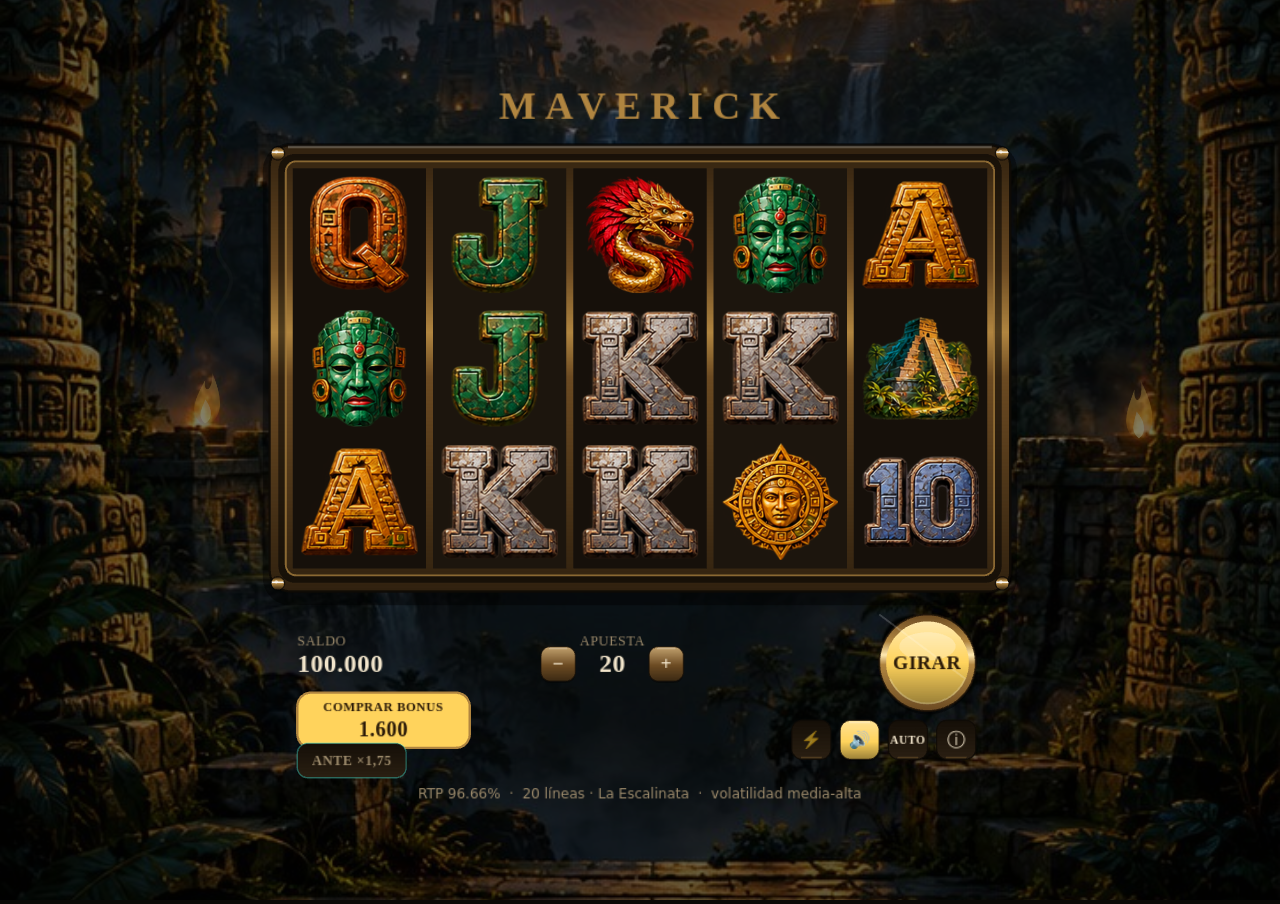
==== games/slots/index.html @ ad78503a "Publica los bonus de caceria zombie y guerra de familias" ====
<!doctype html>
<html lang="es">
  <head>
    <script src="../../src/core/spin-pace.js?v=2"></script>
    <script src="../../src/core/soundtracks.js?v=2"></script>
    <script src="../../src/core/noir-survival-soundtracks.js?v=1"></script>
    <script src="../../src/core/audio.js?v=83"></script>
    <script src="../../src/core/provider-audio.js?v=2"></script>
    <script src="../../src/ui/cinema.js?v=8"></script>
    <script src="../../assets/illustrated/provider/index.js?v=5"></script>

    <meta charset="utf-8" />
    <meta name="viewport" content="width=device-width, initial-scale=1, viewport-fit=cover" />
    <title>Maverick</title>
    <style>
      html, body {
        margin: 0;
        height: 100%;
        background: #0b0906;
        overflow: hidden;
        font-family: system-ui, -apple-system, "Segoe UI", sans-serif;
        overscroll-behavior: none;
      }
      #stage { width: 100%; height: 100%; display: block; touch-action: manipulation; }
    </style>
    <script type="module" crossorigin src="./assets/index-C5QeYQYW.js"></script>
    <link rel="modulepreload" crossorigin href="./assets/Geometry-CZGVBKwE.js">
    <link rel="modulepreload" crossorigin href="./assets/Filter-DM8SVgg4.js">
    <link rel="modulepreload" crossorigin href="./assets/canvasUtils-BwcAxi36.js">
    <link rel="modulepreload" crossorigin href="./assets/Cache-DOCLyTZt.js">
    <link rel="modulepreload" crossorigin href="./assets/init-DRkBvT11.js">
    <link rel="modulepreload" crossorigin href="./assets/audio-ClnuzuJD.js">
    <link rel="modulepreload" crossorigin href="./assets/GCManagedHash-CXbpxP8s.js">
    <link rel="modulepreload" crossorigin href="./assets/RenderTargetSystem-DtuxE8xx.js">
    <link rel="modulepreload" crossorigin href="./assets/getTextureBatchBindGroup-CCNGb0nl.js">
    <link rel="modulepreload" crossorigin href="./assets/GraphicsContext-DoHi5S1r.js">
    <link rel="modulepreload" crossorigin href="./assets/CanvasPool-BaexORx5.js">
    <link rel="modulepreload" crossorigin href="./assets/getPo2TextureFromSource-BQ7amOIl.js">
    <link rel="modulepreload" crossorigin href="./assets/CanvasRenderer-Cpyi8xDe.js">
    <link rel="modulepreload" crossorigin href="./assets/BufferResource-ByipGbaf.js">
    <link rel="modulepreload" crossorigin href="./assets/BitmapFont-Dj5XPXmg.js">
    <link rel="stylesheet" href="../../src/styles/games/cinema.css?v=6">
  </head>
  <body>
    <div id="stage"></div>

  </body>
</html>
---- src/styles/games/cinema.css ----
.cinema{--cinema-gold:#ffe1a0;--cinema-accent:#d69239;--scenery:0%;position:fixed;inset:0;box-sizing:border-box;width:100vw;max-width:none;height:100dvh;max-height:none;margin:0;border:0;padding:24px;color:#fff3d2;background:radial-gradient(ellipse at 50% 36%,#65441ee8,#080b12f5 72%);overflow:auto;font-family:Arial,sans-serif;text-align:center}
.cinema::backdrop{background:#060910d9;backdrop-filter:blur(9px)}
.cinema{color-scheme:dark;scrollbar-width:thin;scrollbar-color:#b78d45 #13100c}
html:has(.cinema[open]),body:has(.cinema[open]){overflow:hidden}
.cinema[open]{display:grid;place-items:center;animation:cinema-in .36s ease-out}
.cinema--sebusca{--scenery:50%;--cinema-accent:#f38f47;background:radial-gradient(ellipse at 50% 36%,#663018ed,#100d0bf7 75%)}
.cinema--vendimia{--scenery:100%;--cinema-accent:#c782ce;background:radial-gradient(ellipse at 50% 36%,#492c49eb,#100d16f5 75%)}
.cinema-atmosphere{position:absolute;inset:0;background:linear-gradient(#05070866,#050708e0),url('../../../assets/illustrated/environments.png') var(--scenery) center/300% 100%;opacity:.42;pointer-events:none}
.cinema-panel{position:relative;z-index:1;width:min(580px,100%);padding:24px 22px;box-sizing:border-box;animation:cinema-rise .65s cubic-bezier(.16,1,.3,1)}
.cinema-panel::before{content:'';position:absolute;inset:65px -15px 45px;border:1px solid #eab95b44;clip-path:polygon(0 0,27% 0,27% 1%,73% 1%,73% 0,100% 0,100% 100%,73% 100%,73% 99%,27% 99%,27% 100%,0 100%);pointer-events:none}
.cinema-brand{font-size:11px;font-weight:700;letter-spacing:.36em;color:#ffe4b4bb;margin-bottom:16px}
.cinema-emblem{width:105px;height:105px;margin:0 auto 10px;background:url('../../../assets/illustrated/originals-atlas.png') 33.333% 66.666%/400% 400%;filter:drop-shadow(0 0 28px #fbb43d66);animation:cinema-emblem .8s cubic-bezier(.16,1,.3,1)}
.cinema--classic20 .cinema-emblem,.cinema--sebusca .cinema-emblem,.cinema--vendimia .cinema-emblem{background-image:url('../../../assets/illustrated/provider-atlas.png');background-size:600% 500%}
.cinema--classic20 .cinema-emblem{background-position:0 0}
.cinema--sebusca .cinema-emblem{background-position:100% 25%}
.cinema--vendimia .cinema-emblem{background-position:100% 75%}
.cinema-eyebrow{font-size:11px;letter-spacing:.28em;font-weight:800;color:var(--cinema-gold);margin:16px 0 9px}
.cinema h2{font-family:Georgia,serif;font-size:clamp(23px,5vw,43px);line-height:1.1;letter-spacing:.025em;margin:0;color:#fff3cd;text-shadow:0 3px #784420,0 8px 24px #000}
.cinema-rule{height:1px;width:60%;margin:20px auto 5px;background:linear-gradient(90deg,transparent,var(--cinema-accent),transparent)}
.cinema-value{display:block;font-size:clamp(62px,12vw,110px);font-family:Georgia,serif;line-height:1.15;letter-spacing:-.04em;color:#ffe3a0;text-shadow:0 3px 0 #9d6328,0 8px 24px #000;font-variant-numeric:tabular-nums}
.cinema-unit{letter-spacing:.3em;font-size:13px;font-weight:800;margin:8px 0 22px}
#cinema-detail{font-size:14px;line-height:1.6;color:#e9ddc9;max-width:400px;margin:0 auto 24px}
.cinema-continue{font:800 12px Arial,sans-serif;letter-spacing:.14em;cursor:pointer;min-height:50px;min-width:220px;max-width:100%;padding:15px 26px;border:1px solid #fff0b7;border-radius:5px;background:linear-gradient(#ffe7a5,#d09a42);color:#32200e;box-shadow:0 5px 0 #694316,0 12px 35px #0008;transition:filter .2s,transform .2s}
.cinema-continue:hover{filter:brightness(1.12);transform:translateY(-2px)}
.cinema-continue:focus-visible{outline:3px solid white;outline-offset:6px}
.cinema-hint{display:block;font-size:10px;letter-spacing:.08em;color:#cab99a;margin-top:20px}
.cinema-sparks{position:absolute;inset:0;overflow:hidden;pointer-events:none}
.cinema-sparks i{position:absolute;left:var(--x);bottom:-20px;width:3px;height:7px;border-radius:50%;background:var(--cinema-gold);box-shadow:0 0 12px var(--cinema-accent);animation:cinema-spark 4.5s linear infinite;animation-delay:calc(var(--i)*-.27s)}
@keyframes cinema-spark{0%{transform:translate(0,0) rotate(0);opacity:0}20%{opacity:.8}100%{transform:translate(45px,-100vh) rotate(260deg);opacity:0}}
@keyframes cinema-in{from{opacity:0}to{opacity:1}}
@keyframes cinema-rise{from{transform:translateY(30px) scale(.94);opacity:0}to{transform:none;opacity:1}}
@keyframes cinema-emblem{from{transform:scale(.55) rotate(-12deg);opacity:0}to{transform:none;opacity:1}}
@media(max-height:620px){.cinema{padding:12px}.cinema-panel{padding:12px}.cinema-emblem{width:60px;height:60px;margin-bottom:0}.cinema-brand{margin-bottom:8px}.cinema-value{font-size:62px}.cinema-rule{margin:12px auto 0}.cinema-unit{margin:4px 0 10px}#cinema-detail{margin-bottom:14px}.cinema-hint{margin-top:12px}}
@media(prefers-reduced-motion:reduce){.cinema *,.cinema[open]{animation:none!important;transition:none!important}.cinema-sparks{display:none}}

/* Theme-led bonus presentation, shared by the four free-spin engines. */
body[data-bonus-theme] #stage canvas{filter:saturate(1.16)}
.cinema{--cinema-gold:#f5cf72;--cinema-accent:#f5cf72;background:#071914;color:#fff;width:100%;font-family:Arial,sans-serif}
.cinema--gold{background:#14171b}
.cinema--sebusca{--cinema-gold:#f5b598;--cinema-accent:#f5b598;background:#201014}
.cinema--vendimia{--cinema-gold:#e8c8fa;--cinema-accent:#e8c8fa;background:#1a1329}
.cinema-atmosphere{opacity:1;background:linear-gradient(#0307065c,#030706c9),url('../../../assets/illustrated/environments.png') var(--scenery) center/300% 100%}
.cinema-panel{width:min(680px,100%);padding:20px}
.cinema-panel::before{display:none}
.cinema-brand,.cinema-eyebrow,.cinema h2,.cinema-value,.cinema-unit,.cinema-continue{letter-spacing:0}
.cinema-brand{font-size:13px;color:#fff}
.cinema-emblem{width:120px;height:120px;filter:drop-shadow(0 6px 14px #0008)}
.cinema h2{font-size:38px;color:#fff;text-shadow:0 3px 16px #000}
.cinema-rule{height:2px;width:64px;margin:18px auto 8px;background:var(--cinema-accent)}
.cinema-value{font-size:88px;line-height:1.2;color:var(--cinema-accent);min-height:106px;overflow-wrap:anywhere;text-shadow:0 4px 14px #000}
.cinema-unit{margin:4px 0 16px}
#cinema-detail{color:#eee;margin-bottom:20px}
.cinema-feature{border-top:1px solid #ffffff36;border-bottom:1px solid #ffffff36;padding:14px 0;margin:0 auto 24px;max-width:430px}
.cinema-feature strong{display:block;font-size:18px}
.cinema-feature p{font-size:13px;line-height:1.5;color:#e4e6e5;margin:8px 0 0}
.cinema-receipt{display:none;border-top:1px solid #ffffff36;max-width:350px;margin:0 auto 24px;padding-top:16px;align-items:center;justify-content:space-between;gap:16px;font-size:12px}
.cinema-receipt strong{font-size:22px;color:var(--cinema-accent)}
.cinema[data-kind=summary] .cinema-feature{display:none}
.cinema[data-kind=summary] .cinema-receipt{display:flex}
.cinema-continue{font-size:13px;width:240px;min-width:0;border:1px solid #fff;border-radius:6px;background:var(--cinema-accent);color:#16191a;box-shadow:0 4px 0 #0006}
@media(max-width:480px){.cinema{padding:16px}.cinema-panel{padding:12px 0}.cinema h2{font-size:28px}.cinema-value{font-size:60px;min-height:72px}.cinema-emblem{width:90px;height:90px}.cinema-feature strong{font-size:16px}}
@media(max-height:620px){.cinema{padding:12px}.cinema-panel{padding:8px}.cinema-emblem{width:54px;height:54px;margin-bottom:0}.cinema h2{font-size:26px}.cinema-value{font-size:52px;min-height:63px}.cinema-rule{margin:10px auto 0}.cinema-unit{margin:4px 0 8px}#cinema-detail{margin-bottom:12px}.cinema-feature{padding:8px 0;margin-bottom:14px}.cinema-receipt{margin-bottom:14px;padding-top:10px}}

/* Juegos del proveedor con arte propio: la escena y el emblema los pone cinema.js
   desde MCProviderArt; acá solo el color de cada uno. */
.cinema--kiosco{--cinema-gold:#ffc6e4;--cinema-accent:#e86aa8;background:radial-gradient(ellipse at 50% 36%,#3a1d36eb,#0a1418f5 75%)}
.cinema--feria{--cinema-gold:#ffe2a8;--cinema-accent:#d9a441;background:radial-gradient(ellipse at 50% 36%,#4a3018eb,#120c08f5 75%)}
.cinema--carnaval{--cinema-gold:#ffd35c;--cinema-accent:#ff4fb8;background:radial-gradient(ellipse at 50% 36%,#4a1550eb,#12061cf5 75%)}
.cinema--cataratas{--cinema-gold:#e7c873;--cinema-accent:#3fd6c8;background:radial-gradient(ellipse at 50% 36%,#0f3a32eb,#05140ff5 75%)}
.cinema--zonamuerta{--cinema-gold:#ffb1a6;--cinema-accent:#ff756e;background:radial-gradient(ellipse at 50% 36%,#5e1523eb,#12090ef5 75%)}
.cinema--lafamilia{--cinema-gold:#ffe0a6;--cinema-accent:#e1b66d;background:radial-gradient(ellipse at 50% 36%,#492030eb,#120910f5 75%)}
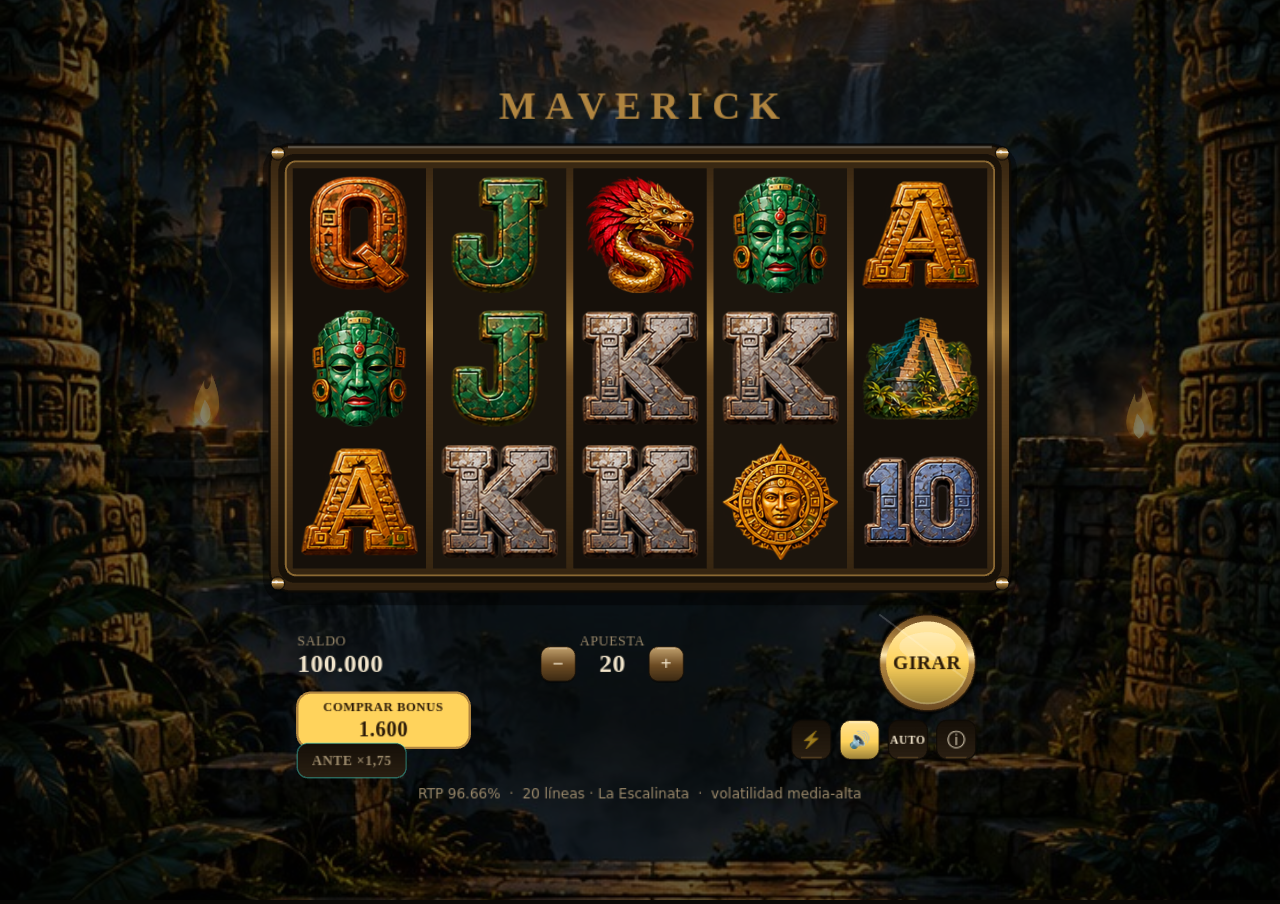
==== commit 27eb0a2f: "Compila el proveedor con el agua animada de Las Cataratas Build con portero de QA (14 juegos aprobad" ====
--- a/games/slots/index.html
+++ b/games/slots/index.html
@@ -23,7 +23,7 @@
       }
       #stage { width: 100%; height: 100%; display: block; touch-action: manipulation; }
     </style>
-    <script type="module" crossorigin src="./assets/index-C5QeYQYW.js"></script>
+    <script type="module" crossorigin src="./assets/index-B_AbcAgF.js"></script>
     <link rel="modulepreload" crossorigin href="./assets/Geometry-CZGVBKwE.js">
     <link rel="modulepreload" crossorigin href="./assets/Filter-DM8SVgg4.js">
     <link rel="modulepreload" crossorigin href="./assets/canvasUtils-BwcAxi36.js">
@@ -43,6 +43,5 @@
   </head>
   <body>
     <div id="stage"></div>
-
   </body>
 </html>
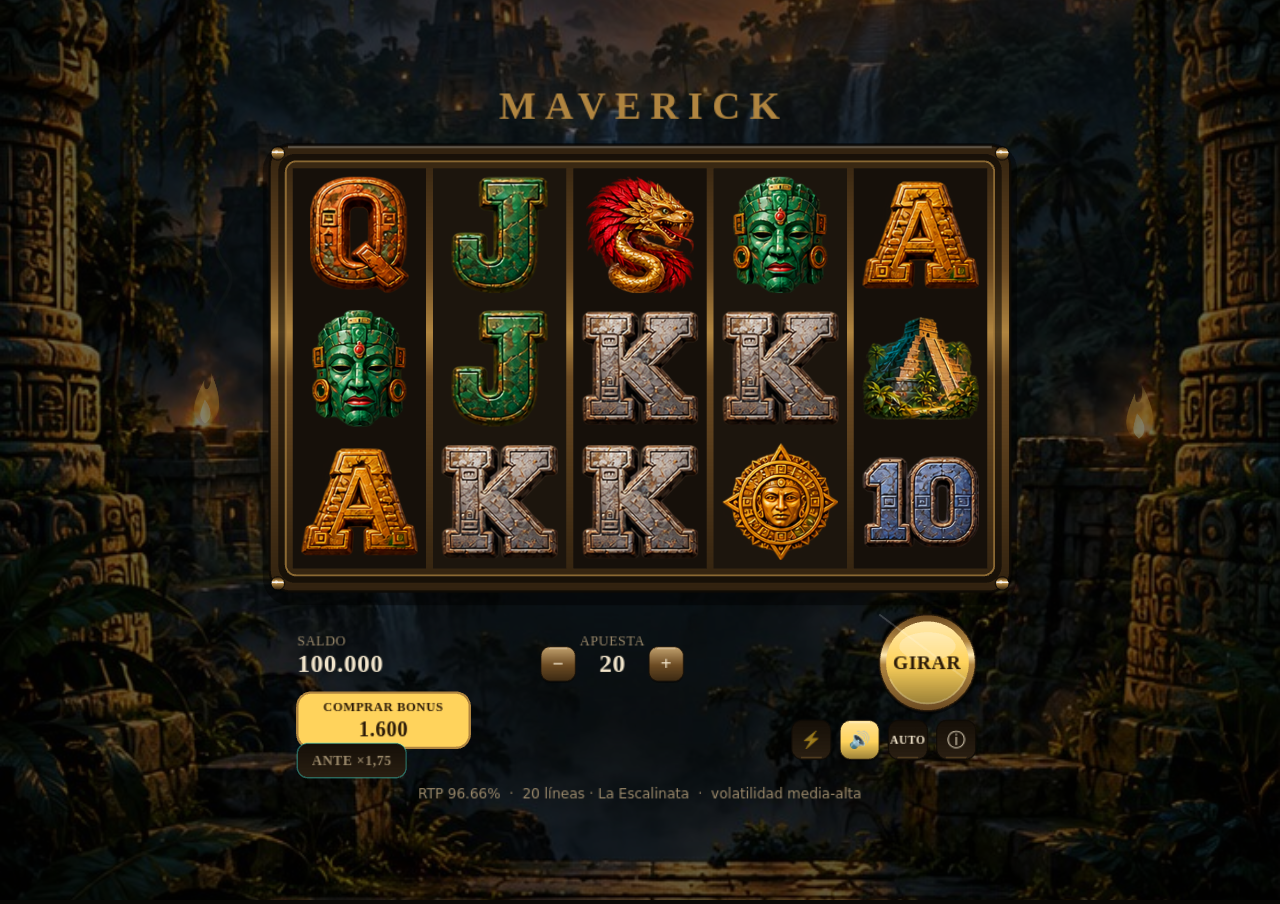
==== commit 64cadc0a: "Proveedor con ambiente animado y bonus de Las Dunas y El Gran Premio Pantallas de la función (MCCine" ====
--- a/games/slots/index.html
+++ b/games/slots/index.html
@@ -6,7 +6,7 @@
     <script src="../../src/core/noir-survival-soundtracks.js?v=1"></script>
     <script src="../../src/core/audio.js?v=83"></script>
     <script src="../../src/core/provider-audio.js?v=2"></script>
-    <script src="../../src/ui/cinema.js?v=8"></script>
+    <script src="../../src/ui/cinema.js?v=9"></script>
     <script src="../../assets/illustrated/provider/index.js?v=5"></script>
 
     <meta charset="utf-8" />
@@ -23,7 +23,7 @@
       }
       #stage { width: 100%; height: 100%; display: block; touch-action: manipulation; }
     </style>
-    <script type="module" crossorigin src="./assets/index-B_AbcAgF.js"></script>
+    <script type="module" crossorigin src="./assets/index-lly-9f3I.js"></script>
     <link rel="modulepreload" crossorigin href="./assets/Geometry-CZGVBKwE.js">
     <link rel="modulepreload" crossorigin href="./assets/Filter-DM8SVgg4.js">
     <link rel="modulepreload" crossorigin href="./assets/canvasUtils-BwcAxi36.js">
@@ -39,7 +39,7 @@
     <link rel="modulepreload" crossorigin href="./assets/CanvasRenderer-Cpyi8xDe.js">
     <link rel="modulepreload" crossorigin href="./assets/BufferResource-ByipGbaf.js">
     <link rel="modulepreload" crossorigin href="./assets/BitmapFont-Dj5XPXmg.js">
-    <link rel="stylesheet" href="../../src/styles/games/cinema.css?v=6">
+    <link rel="stylesheet" href="../../src/styles/games/cinema.css?v=7">
   </head>
   <body>
     <div id="stage"></div>
--- a/src/styles/games/cinema.css
+++ b/src/styles/games/cinema.css
@@ -69,3 +69,5 @@
 .cinema--cataratas{--cinema-gold:#e7c873;--cinema-accent:#3fd6c8;background:radial-gradient(ellipse at 50% 36%,#0f3a32eb,#05140ff5 75%)}
 .cinema--zonamuerta{--cinema-gold:#ffb1a6;--cinema-accent:#ff756e;background:radial-gradient(ellipse at 50% 36%,#5e1523eb,#12090ef5 75%)}
 .cinema--lafamilia{--cinema-gold:#ffe0a6;--cinema-accent:#e1b66d;background:radial-gradient(ellipse at 50% 36%,#492030eb,#120910f5 75%)}
+.cinema--dunas{--cinema-gold:#ffd2a0;--cinema-accent:#e8803c;background:radial-gradient(ellipse at 50% 36%,#4a2416eb,#140a08f5 75%)}
+.cinema--granpremio{--cinema-gold:#ffe1a8;--cinema-accent:#d9963c;background:radial-gradient(ellipse at 50% 36%,#3e2a18eb,#100c08f5 75%)}
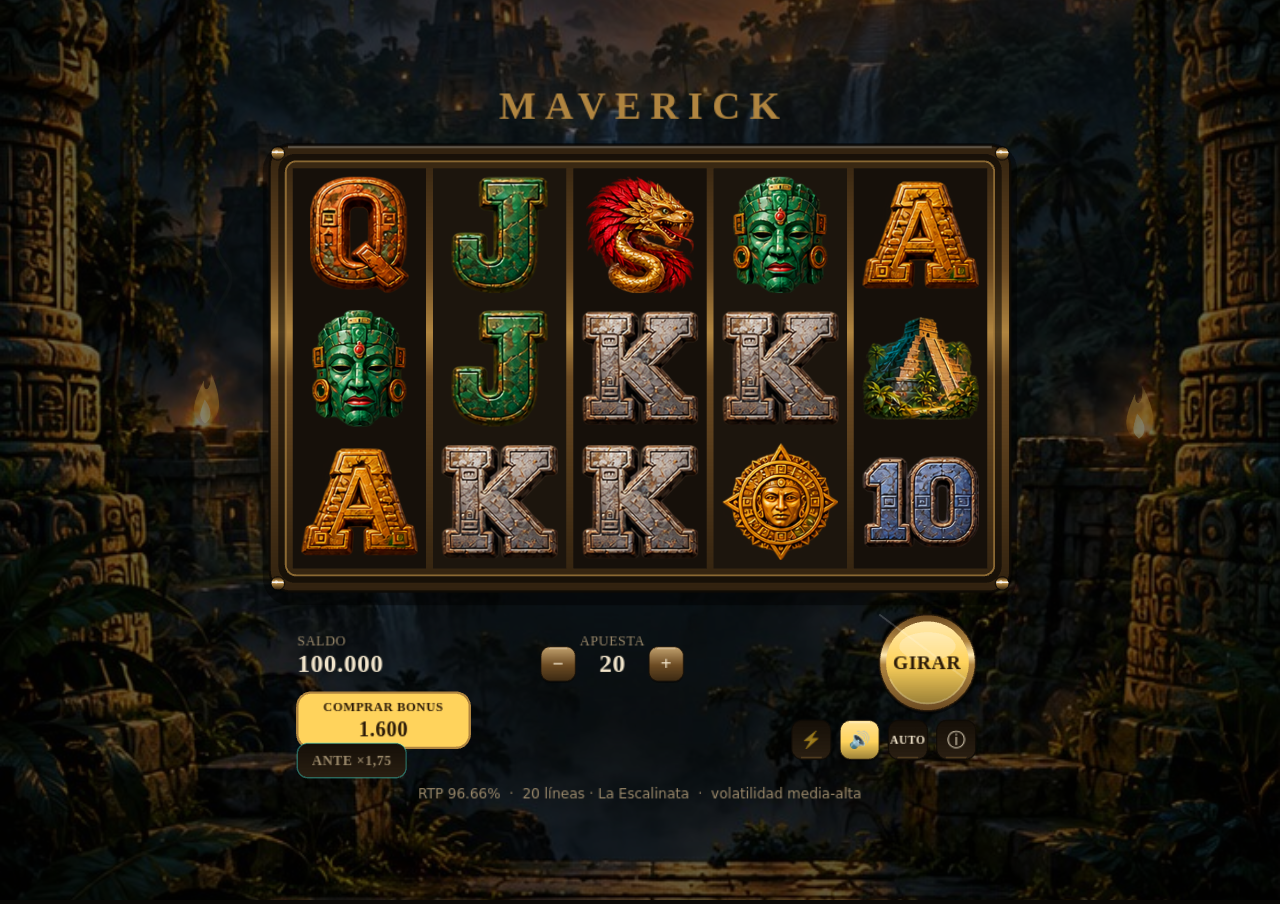
==== commit 3a335668: "Suma Las Dunas y El Gran Premio al salon y publica los RTP verificados Catalogo, banners, asistente," ====
--- a/games/slots/index.html
+++ b/games/slots/index.html
@@ -1,8 +1,8 @@
 <!doctype html>
 <html lang="es">
   <head>
-    <script src="../../src/core/spin-pace.js?v=2"></script>
-    <script src="../../src/core/soundtracks.js?v=2"></script>
+    <script src="../../src/core/spin-pace.js?v=3"></script>
+    <script src="../../src/core/soundtracks.js?v=3"></script>
     <script src="../../src/core/noir-survival-soundtracks.js?v=1"></script>
     <script src="../../src/core/audio.js?v=83"></script>
     <script src="../../src/core/provider-audio.js?v=2"></script>
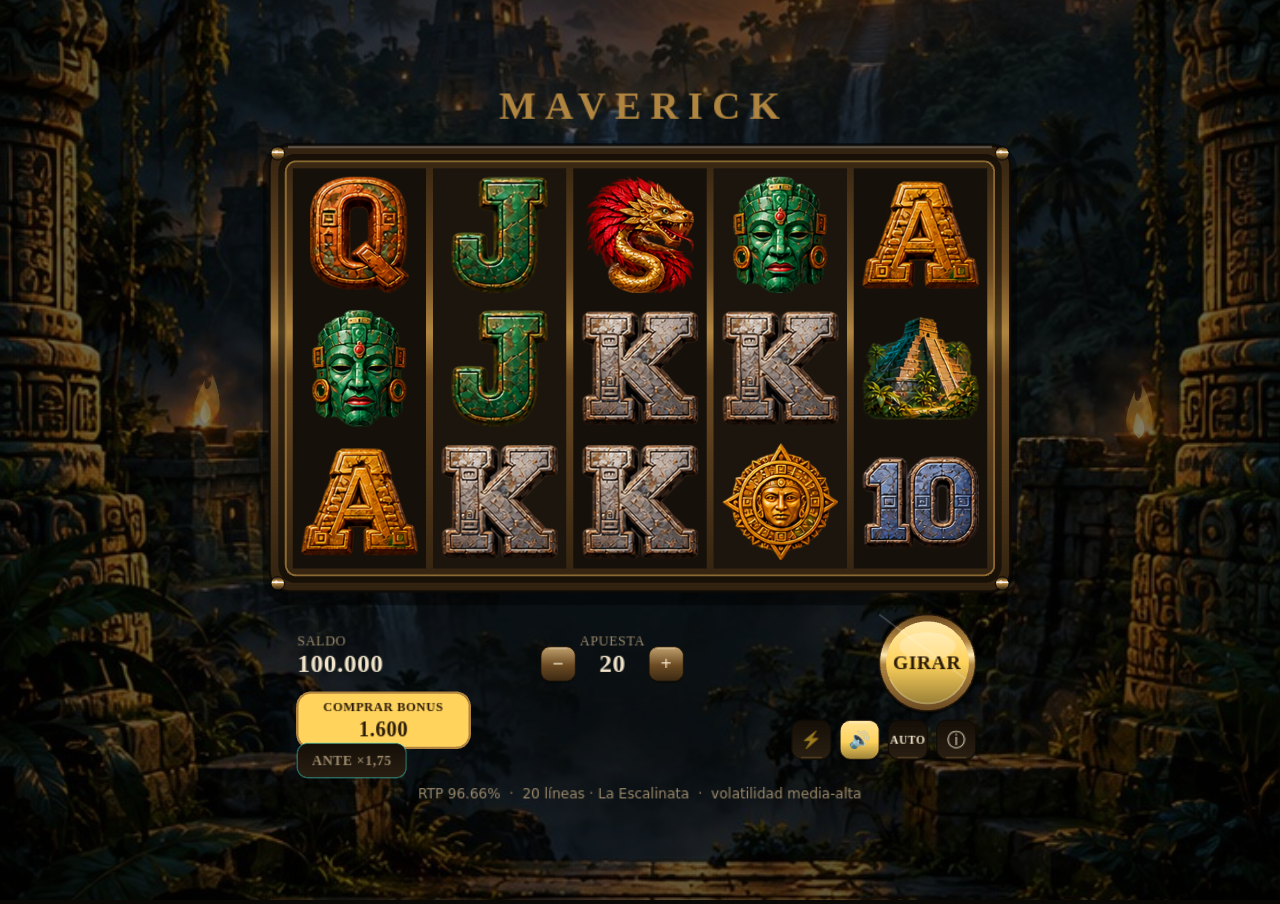
==== commit c323e637: "Suma El Glaciar y La Milonga al salon Catalogo con el RTP y la volatilidad del QA, banners, pantalla" ====
--- a/games/slots/index.html
+++ b/games/slots/index.html
@@ -1,12 +1,12 @@
 <!doctype html>
 <html lang="es">
   <head>
-    <script src="../../src/core/spin-pace.js?v=3"></script>
-    <script src="../../src/core/soundtracks.js?v=3"></script>
+    <script src="../../src/core/spin-pace.js?v=4"></script>
+    <script src="../../src/core/soundtracks.js?v=5"></script>
     <script src="../../src/core/noir-survival-soundtracks.js?v=1"></script>
     <script src="../../src/core/audio.js?v=83"></script>
     <script src="../../src/core/provider-audio.js?v=2"></script>
-    <script src="../../src/ui/cinema.js?v=9"></script>
+    <script src="../../src/ui/cinema.js?v=10"></script>
     <script src="../../assets/illustrated/provider/index.js?v=5"></script>
 
     <meta charset="utf-8" />
@@ -23,7 +23,7 @@
       }
       #stage { width: 100%; height: 100%; display: block; touch-action: manipulation; }
     </style>
-    <script type="module" crossorigin src="./assets/index-lly-9f3I.js"></script>
+    <script type="module" crossorigin src="./assets/index-DVQbg58U.js"></script>
     <link rel="modulepreload" crossorigin href="./assets/Geometry-CZGVBKwE.js">
     <link rel="modulepreload" crossorigin href="./assets/Filter-DM8SVgg4.js">
     <link rel="modulepreload" crossorigin href="./assets/canvasUtils-BwcAxi36.js">
@@ -39,7 +39,7 @@
     <link rel="modulepreload" crossorigin href="./assets/CanvasRenderer-Cpyi8xDe.js">
     <link rel="modulepreload" crossorigin href="./assets/BufferResource-ByipGbaf.js">
     <link rel="modulepreload" crossorigin href="./assets/BitmapFont-Dj5XPXmg.js">
-    <link rel="stylesheet" href="../../src/styles/games/cinema.css?v=7">
+    <link rel="stylesheet" href="../../src/styles/games/cinema.css?v=8">
   </head>
   <body>
     <div id="stage"></div>
--- a/src/styles/games/cinema.css
+++ b/src/styles/games/cinema.css
@@ -70,4 +70,6 @@
 .cinema--zonamuerta{--cinema-gold:#ffb1a6;--cinema-accent:#ff756e;background:radial-gradient(ellipse at 50% 36%,#5e1523eb,#12090ef5 75%)}
 .cinema--lafamilia{--cinema-gold:#ffe0a6;--cinema-accent:#e1b66d;background:radial-gradient(ellipse at 50% 36%,#492030eb,#120910f5 75%)}
 .cinema--dunas{--cinema-gold:#ffd2a0;--cinema-accent:#e8803c;background:radial-gradient(ellipse at 50% 36%,#4a2416eb,#140a08f5 75%)}
+.cinema--glaciar{--cinema-gold:#e6f4ff;--cinema-accent:#7fc8f0;background:radial-gradient(ellipse at 50% 36%,#163450eb,#06101cf5 75%)}
+.cinema--milonga{--cinema-gold:#f2c14e;--cinema-accent:#c8303c;background:radial-gradient(ellipse at 50% 36%,#4a1018eb,#0e0406f5 75%)}
 .cinema--granpremio{--cinema-gold:#ffe1a8;--cinema-accent:#d9963c;background:radial-gradient(ellipse at 50% 36%,#3e2a18eb,#100c08f5 75%)}
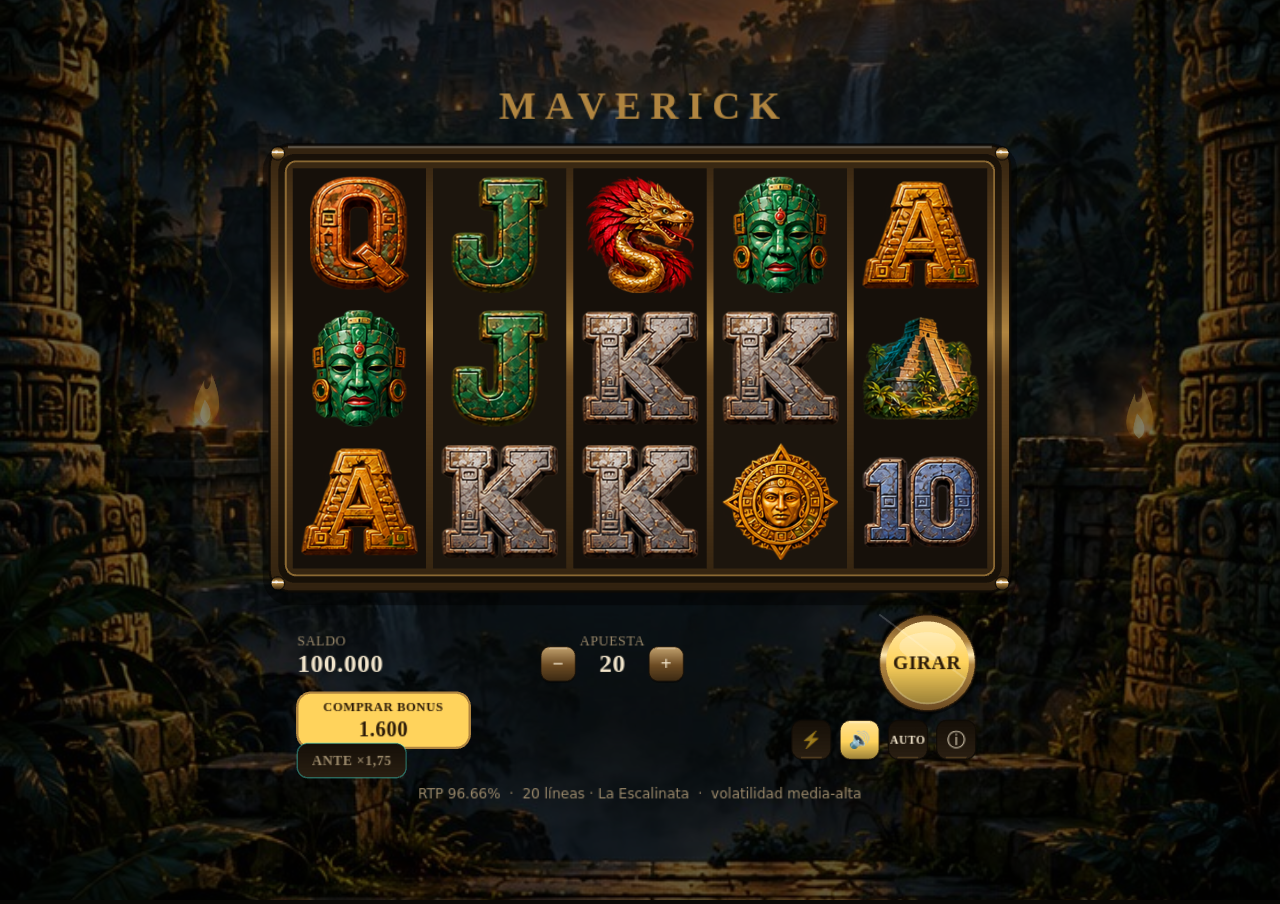
==== commit e56a622e: "Suma El Asado y La Hinchada al salon Catalogo con el RTP y la volatilidad del QA, pantalla de bonus," ====
--- a/games/slots/index.html
+++ b/games/slots/index.html
@@ -1,13 +1,13 @@
 <!doctype html>
 <html lang="es">
   <head>
-    <script src="../../src/core/spin-pace.js?v=4"></script>
-    <script src="../../src/core/soundtracks.js?v=5"></script>
+    <script src="../../src/core/spin-pace.js?v=5"></script>
+    <script src="../../src/core/soundtracks.js?v=6"></script>
     <script src="../../src/core/noir-survival-soundtracks.js?v=1"></script>
     <script src="../../src/core/audio.js?v=83"></script>
     <script src="../../src/core/provider-audio.js?v=2"></script>
-    <script src="../../src/ui/cinema.js?v=10"></script>
-    <script src="../../assets/illustrated/provider/index.js?v=5"></script>
+    <script src="../../src/ui/cinema.js?v=11"></script>
+    <script src="../../assets/illustrated/provider/index.js?v=6"></script>
 
     <meta charset="utf-8" />
     <meta name="viewport" content="width=device-width, initial-scale=1, viewport-fit=cover" />
@@ -23,7 +23,7 @@
       }
       #stage { width: 100%; height: 100%; display: block; touch-action: manipulation; }
     </style>
-    <script type="module" crossorigin src="./assets/index-DVQbg58U.js"></script>
+    <script type="module" crossorigin src="./assets/index-M32BgHtL.js"></script>
     <link rel="modulepreload" crossorigin href="./assets/Geometry-CZGVBKwE.js">
     <link rel="modulepreload" crossorigin href="./assets/Filter-DM8SVgg4.js">
     <link rel="modulepreload" crossorigin href="./assets/canvasUtils-BwcAxi36.js">
@@ -39,7 +39,7 @@
     <link rel="modulepreload" crossorigin href="./assets/CanvasRenderer-Cpyi8xDe.js">
     <link rel="modulepreload" crossorigin href="./assets/BufferResource-ByipGbaf.js">
     <link rel="modulepreload" crossorigin href="./assets/BitmapFont-Dj5XPXmg.js">
-    <link rel="stylesheet" href="../../src/styles/games/cinema.css?v=8">
+    <link rel="stylesheet" href="../../src/styles/games/cinema.css?v=9">
   </head>
   <body>
     <div id="stage"></div>
--- a/src/styles/games/cinema.css
+++ b/src/styles/games/cinema.css
@@ -70,6 +70,8 @@
 .cinema--zonamuerta{--cinema-gold:#ffb1a6;--cinema-accent:#ff756e;background:radial-gradient(ellipse at 50% 36%,#5e1523eb,#12090ef5 75%)}
 .cinema--lafamilia{--cinema-gold:#ffe0a6;--cinema-accent:#e1b66d;background:radial-gradient(ellipse at 50% 36%,#492030eb,#120910f5 75%)}
 .cinema--dunas{--cinema-gold:#ffd2a0;--cinema-accent:#e8803c;background:radial-gradient(ellipse at 50% 36%,#4a2416eb,#140a08f5 75%)}
+.cinema--asado{--cinema-gold:#ffd0a0;--cinema-accent:#ff7a2a;background:radial-gradient(ellipse at 50% 36%,#4a1e0eeb,#0e0604f5 75%)}
+.cinema--hinchada{--cinema-gold:#e8eefc;--cinema-accent:#ff4a3a;background:radial-gradient(ellipse at 50% 36%,#1a2450eb,#050812f5 75%)}
 .cinema--glaciar{--cinema-gold:#e6f4ff;--cinema-accent:#7fc8f0;background:radial-gradient(ellipse at 50% 36%,#163450eb,#06101cf5 75%)}
 .cinema--milonga{--cinema-gold:#f2c14e;--cinema-accent:#c8303c;background:radial-gradient(ellipse at 50% 36%,#4a1018eb,#0e0406f5 75%)}
 .cinema--granpremio{--cinema-gold:#ffe1a8;--cinema-accent:#d9963c;background:radial-gradient(ellipse at 50% 36%,#3e2a18eb,#100c08f5 75%)}
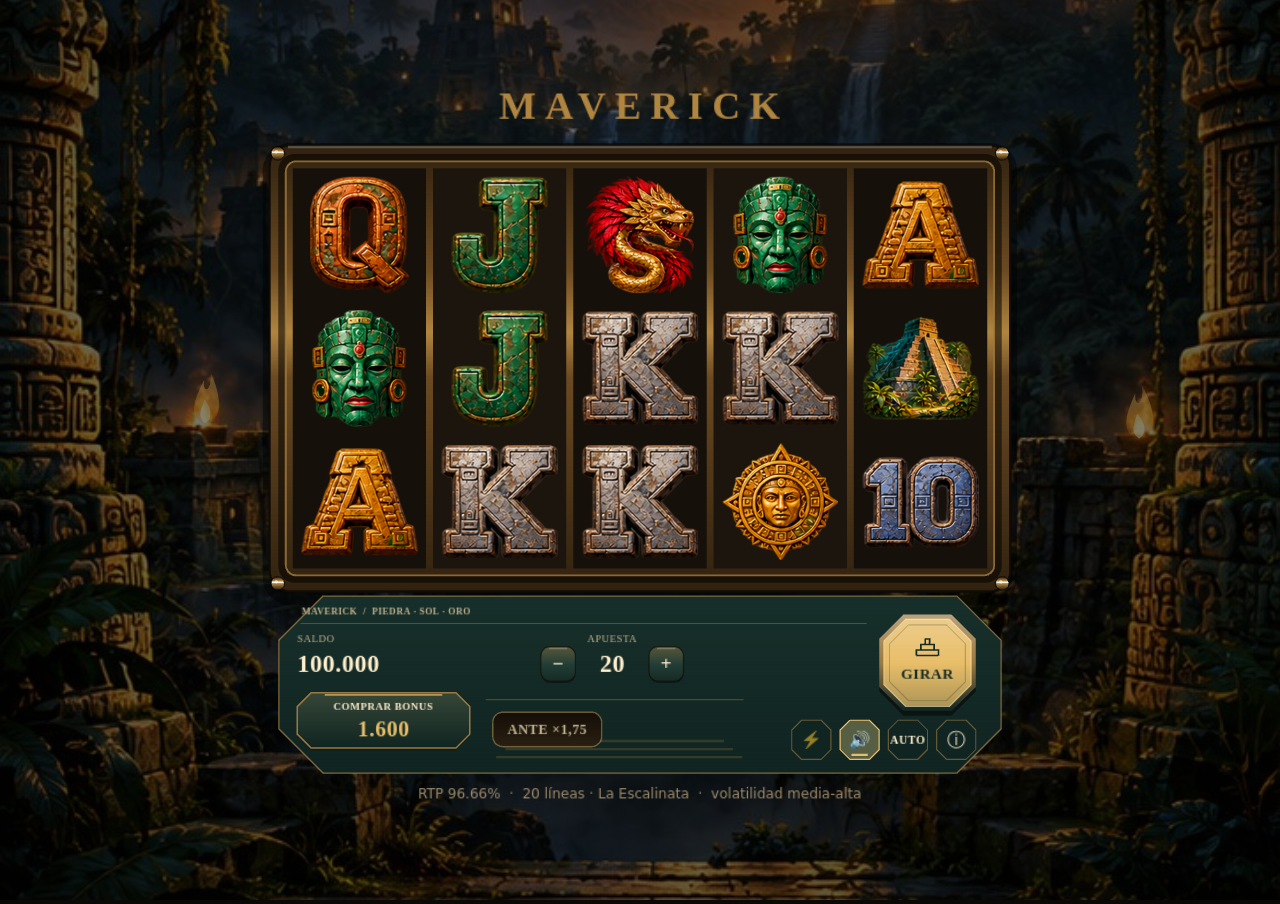
==== commit 3ce6b259: "Mejora animaciones, controles tematicos y frenado de tragamonedas" ====
--- a/games/slots/index.html
+++ b/games/slots/index.html
@@ -1,13 +1,13 @@
 <!doctype html>
 <html lang="es">
   <head>
-    <script src="../../src/core/spin-pace.js?v=5"></script>
-    <script src="../../src/core/soundtracks.js?v=6"></script>
+    <script src="../../src/core/spin-pace.js?v=6"></script>
+    <script src="../../src/core/soundtracks.js?v=7"></script>
     <script src="../../src/core/noir-survival-soundtracks.js?v=1"></script>
     <script src="../../src/core/audio.js?v=83"></script>
     <script src="../../src/core/provider-audio.js?v=2"></script>
-    <script src="../../src/ui/cinema.js?v=11"></script>
-    <script src="../../assets/illustrated/provider/index.js?v=6"></script>
+    <script src="../../src/ui/cinema.js?v=12"></script>
+    <script src="../../assets/illustrated/provider/index.js?v=7"></script>
 
     <meta charset="utf-8" />
     <meta name="viewport" content="width=device-width, initial-scale=1, viewport-fit=cover" />
@@ -23,7 +23,7 @@
       }
       #stage { width: 100%; height: 100%; display: block; touch-action: manipulation; }
     </style>
-    <script type="module" crossorigin src="./assets/index-M32BgHtL.js"></script>
+    <script type="module" crossorigin src="./assets/index-DenXUk0h.js"></script>
     <link rel="modulepreload" crossorigin href="./assets/Geometry-CZGVBKwE.js">
     <link rel="modulepreload" crossorigin href="./assets/Filter-DM8SVgg4.js">
     <link rel="modulepreload" crossorigin href="./assets/canvasUtils-BwcAxi36.js">
@@ -39,7 +39,7 @@
     <link rel="modulepreload" crossorigin href="./assets/CanvasRenderer-Cpyi8xDe.js">
     <link rel="modulepreload" crossorigin href="./assets/BufferResource-ByipGbaf.js">
     <link rel="modulepreload" crossorigin href="./assets/BitmapFont-Dj5XPXmg.js">
-    <link rel="stylesheet" href="../../src/styles/games/cinema.css?v=9">
+    <link rel="stylesheet" href="../../src/styles/games/cinema.css?v=10">
   </head>
   <body>
     <div id="stage"></div>
--- a/src/styles/games/cinema.css
+++ b/src/styles/games/cinema.css
@@ -71,6 +71,7 @@
 .cinema--lafamilia{--cinema-gold:#ffe0a6;--cinema-accent:#e1b66d;background:radial-gradient(ellipse at 50% 36%,#492030eb,#120910f5 75%)}
 .cinema--dunas{--cinema-gold:#ffd2a0;--cinema-accent:#e8803c;background:radial-gradient(ellipse at 50% 36%,#4a2416eb,#140a08f5 75%)}
 .cinema--asado{--cinema-gold:#ffd0a0;--cinema-accent:#ff7a2a;background:radial-gradient(ellipse at 50% 36%,#4a1e0eeb,#0e0604f5 75%)}
+.cinema--aconcagua{--cinema-gold:#ffe2d0;--cinema-accent:#ff9a4a;background:radial-gradient(ellipse at 50% 36%,#2a2a52eb,#0c0c1ef5 75%)}
 .cinema--hinchada{--cinema-gold:#e8eefc;--cinema-accent:#ff4a3a;background:radial-gradient(ellipse at 50% 36%,#1a2450eb,#050812f5 75%)}
 .cinema--glaciar{--cinema-gold:#e6f4ff;--cinema-accent:#7fc8f0;background:radial-gradient(ellipse at 50% 36%,#163450eb,#06101cf5 75%)}
 .cinema--milonga{--cinema-gold:#f2c14e;--cinema-accent:#c8303c;background:radial-gradient(ellipse at 50% 36%,#4a1018eb,#0e0406f5 75%)}
